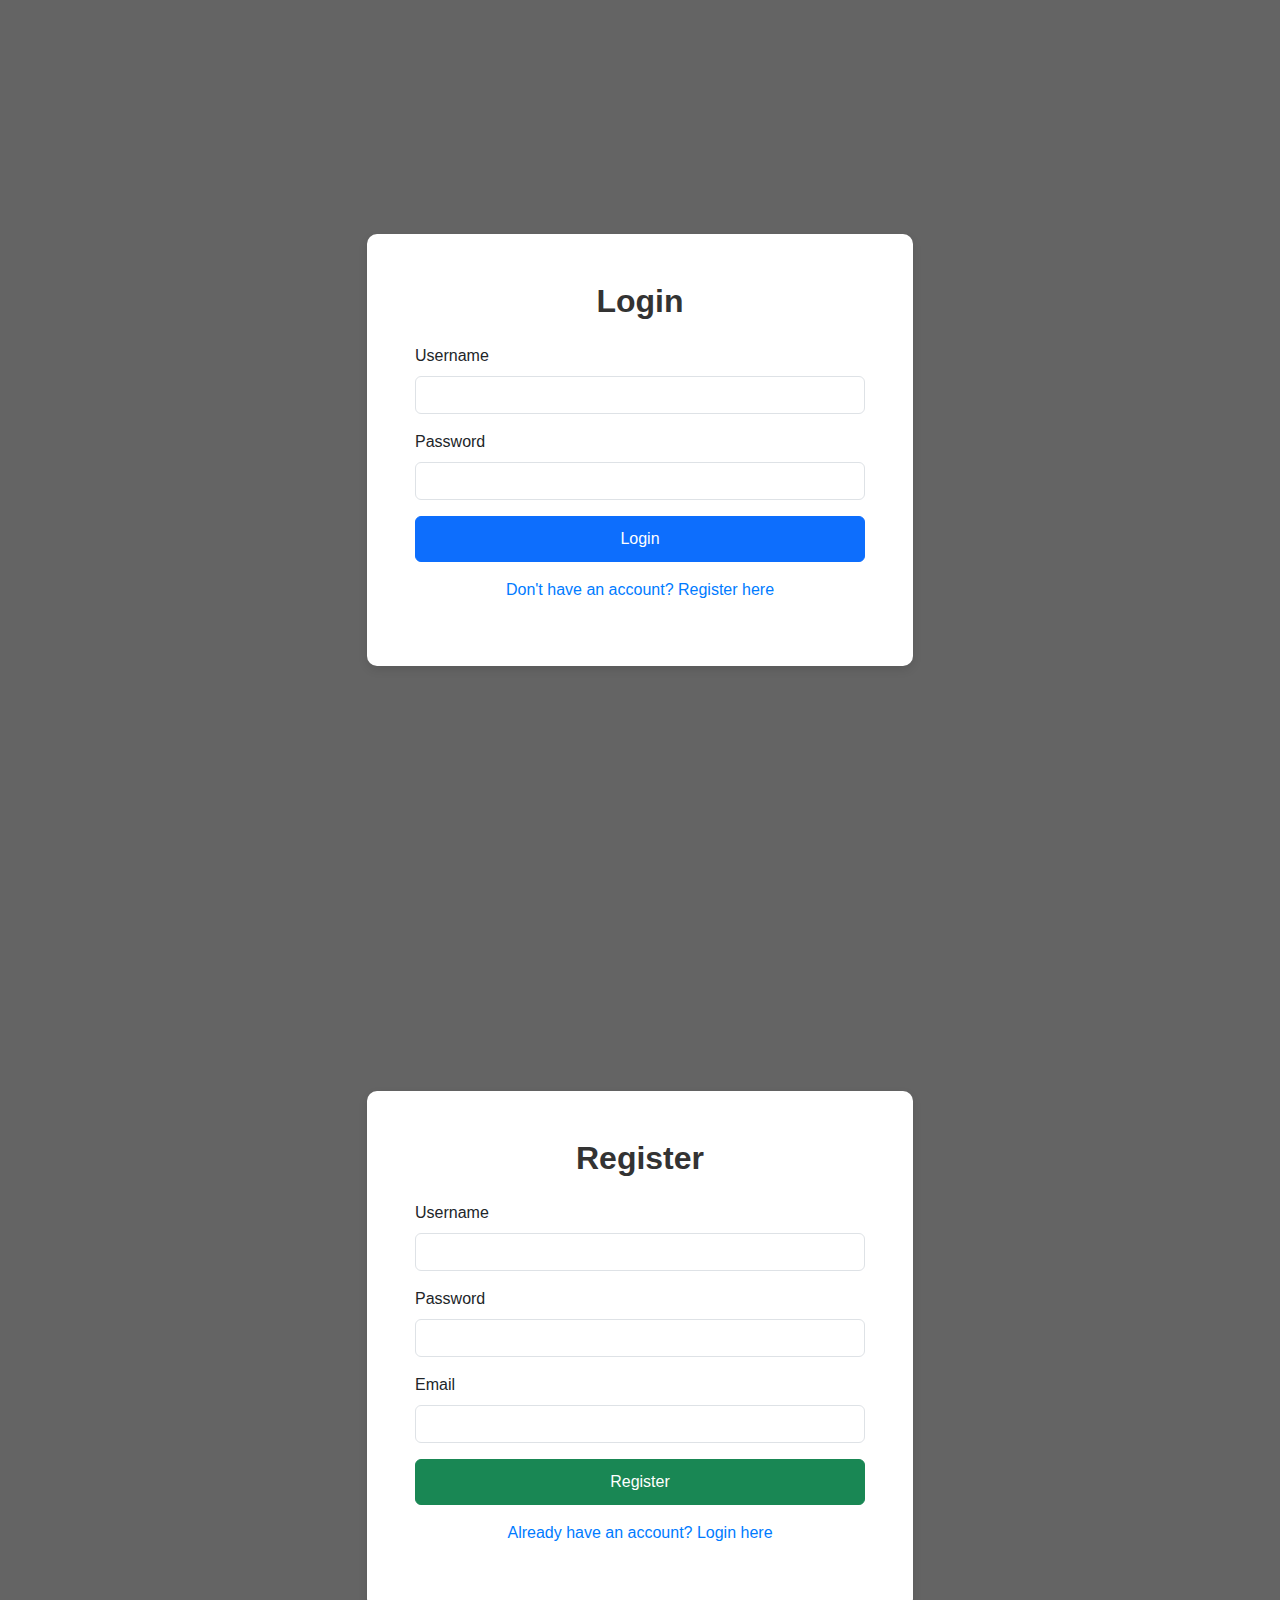
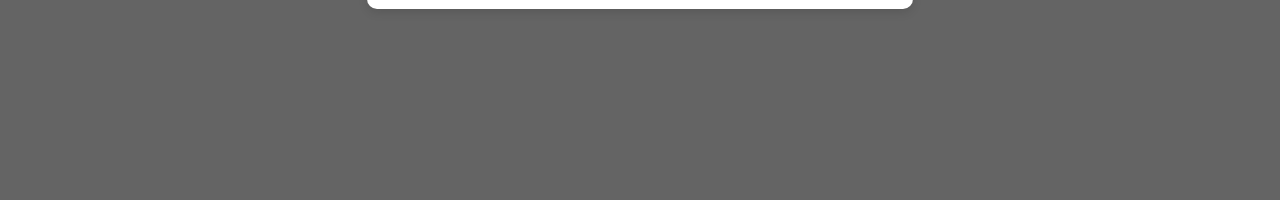
==== login2.html @ 0a098cb2 "Add files via upload" ====
<!DOCTYPE html>
<html lang="en">
<head>
    <meta charset="UTF-8">
    <meta name="viewport" content="width=device-width, initial-scale=1.0">
    <title>Login & Registration Form</title>
    <!-- Bootstrap CSS -->
    <link href="https://cdn.jsdelivr.net/npm/bootstrap@5.3.0-alpha1/dist/css/bootstrap.min.css" rel="stylesheet">
    <link rel="stylesheet" href="stylesheet.css">
</head>
<body>

    <section class="login-section">
        <div class="overlay"></div>
        <div class="container">
            <div class="row justify-content-center">
                <div class="col-md-6">
                    <div class="login-box p-5">
                        <h2 class="text-center mb-4">Login</h2>
                        <form action="index.html" method="post" id="login-form">
                            <div class="mb-3">
                                <label for="username" class="form-label">Username</label>
                                <input type="text" class="form-control" id="username" name="username" required>
                            </div>
                            <div class="mb-3">
                                <label for="password" class="form-label">Password</label>
                                <input type="password" class="form-control" id="password" name="password" required>
                            </div>
                            <button type="submit" class="btn btn-primary w-100" href="index.html">Login</button>
                            <p class="text-center mt-3"><a href="#register-section">Don't have an account? Register here</a></p>
                        </form>
                    </div>
                </div>
            </div>
        </div>
    </section>

    <section class="register-section" id="register-section">
        <div class="overlay"></div>
        <div class="container">
            <div class="row justify-content-center">
                <div class="col-md-6">
                    <div class="register-box p-5">
                        <h2 class="text-center mb-4">Register</h2>
                        <form action="index.html" method="post" id="register-form">
                            <div class="mb-3">
                                <label for="new-username" class="form-label">Username</label>
                                <input type="text" class="form-control" id="new-username" name="username" required>
                            </div>
                            <div class="mb-3">
                                <label for="new-password" class="form-label">Password</label>
                                <input type="password" class="form-control" id="new-password" name="password" required>
                            </div>
                            <div class="mb-3">
                                <label for="email" class="form-label">Email</label>
                                <input type="email" class="form-control" id="email" name="email" required>
                            </div>
                            <button type="submit" class="btn btn-success w-100">Register</button>
                            <p class="text-center mt-3"><a href="#login-section">Already have an account? Login here</a></p>
                        </form>
                    </div>
                </div>
            </div>
        </div>
    </section>

    
    <script src="https://cdn.jsdelivr.net/npm/bootstrap@5.3.0-alpha1/dist/js/bootstrap.bundle.min.js"></script>
    <script src="script.js"></script>
    <script>
        document.getElementById("login-form").addEventListener("submit", function(event) {
            event.preventDefault(); 
            
            const username = document.getElementById("username").value;
            const password = document.getElementById("password").value;
            const errorMessage = document.getElementById("errorMessage");

            console.log("Username:", username, "Password:", password);

            errorMessage.classList.add('d-none');
            errorMessage.textContent = ""; 

            if (username === "" || password === "") {
                errorMessage.textContent = "Please fill in both fields.";
                errorMessage.classList.remove('d-none');
                return; 
            }

           
            if (username === "admin" && password === "password123") {
                console.log("Login successful. Redirecting to index.html...");
            window.location.href = "index.html";

            } else {
                errorMessage.textContent = "Invalid credentials. Please try again.";
                errorMessage.classList.remove('d-none');
            }
        });
    </script>

    </script>
</body>
</html>
---- stylesheet.css ----
/* General Body Styling */
body {
    font-family: 'Poppins', sans-serif;
    background-color: #f9f9f9;
}

/* Login and Register Sections */
.login-section, .register-section {
    height: 100vh;
    background: url('https://img.freepik.com/premium-photo/christian-cross-marble-texture-white-plain-empty-copy-space-background_741309-706.jpg?w=1800') no-repeat center center/cover;
    position: relative;
    display: flex;
    align-items: center;
}

.login-section .overlay, .register-section .overlay {
    position: absolute;
    top: 0;
    left: 0;
    right: 0;
    bottom: 0;
    background: rgba(0, 0, 0, 0.6); /* Dark overlay for contrast */
    z-index: 1;
}

/* Login and Register Boxes */
.login-box, .register-box {
    background-color: white;
    padding: 40px;
    border-radius: 10px;
    box-shadow: 0 4px 10px rgba(0, 0, 0, 0.1);
    position: relative;
    z-index: 2;
}

.login-box h2, .register-box h2 {
    color: #333;
    font-weight: 600;
}

form {
    margin-top: 20px;
}

form .btn {
    padding: 10px;
    font-size: 16px;
}

form p a {
    color: #007bff;
    text-decoration: none;
}

form p a:hover {
    text-decoration: underline;
}
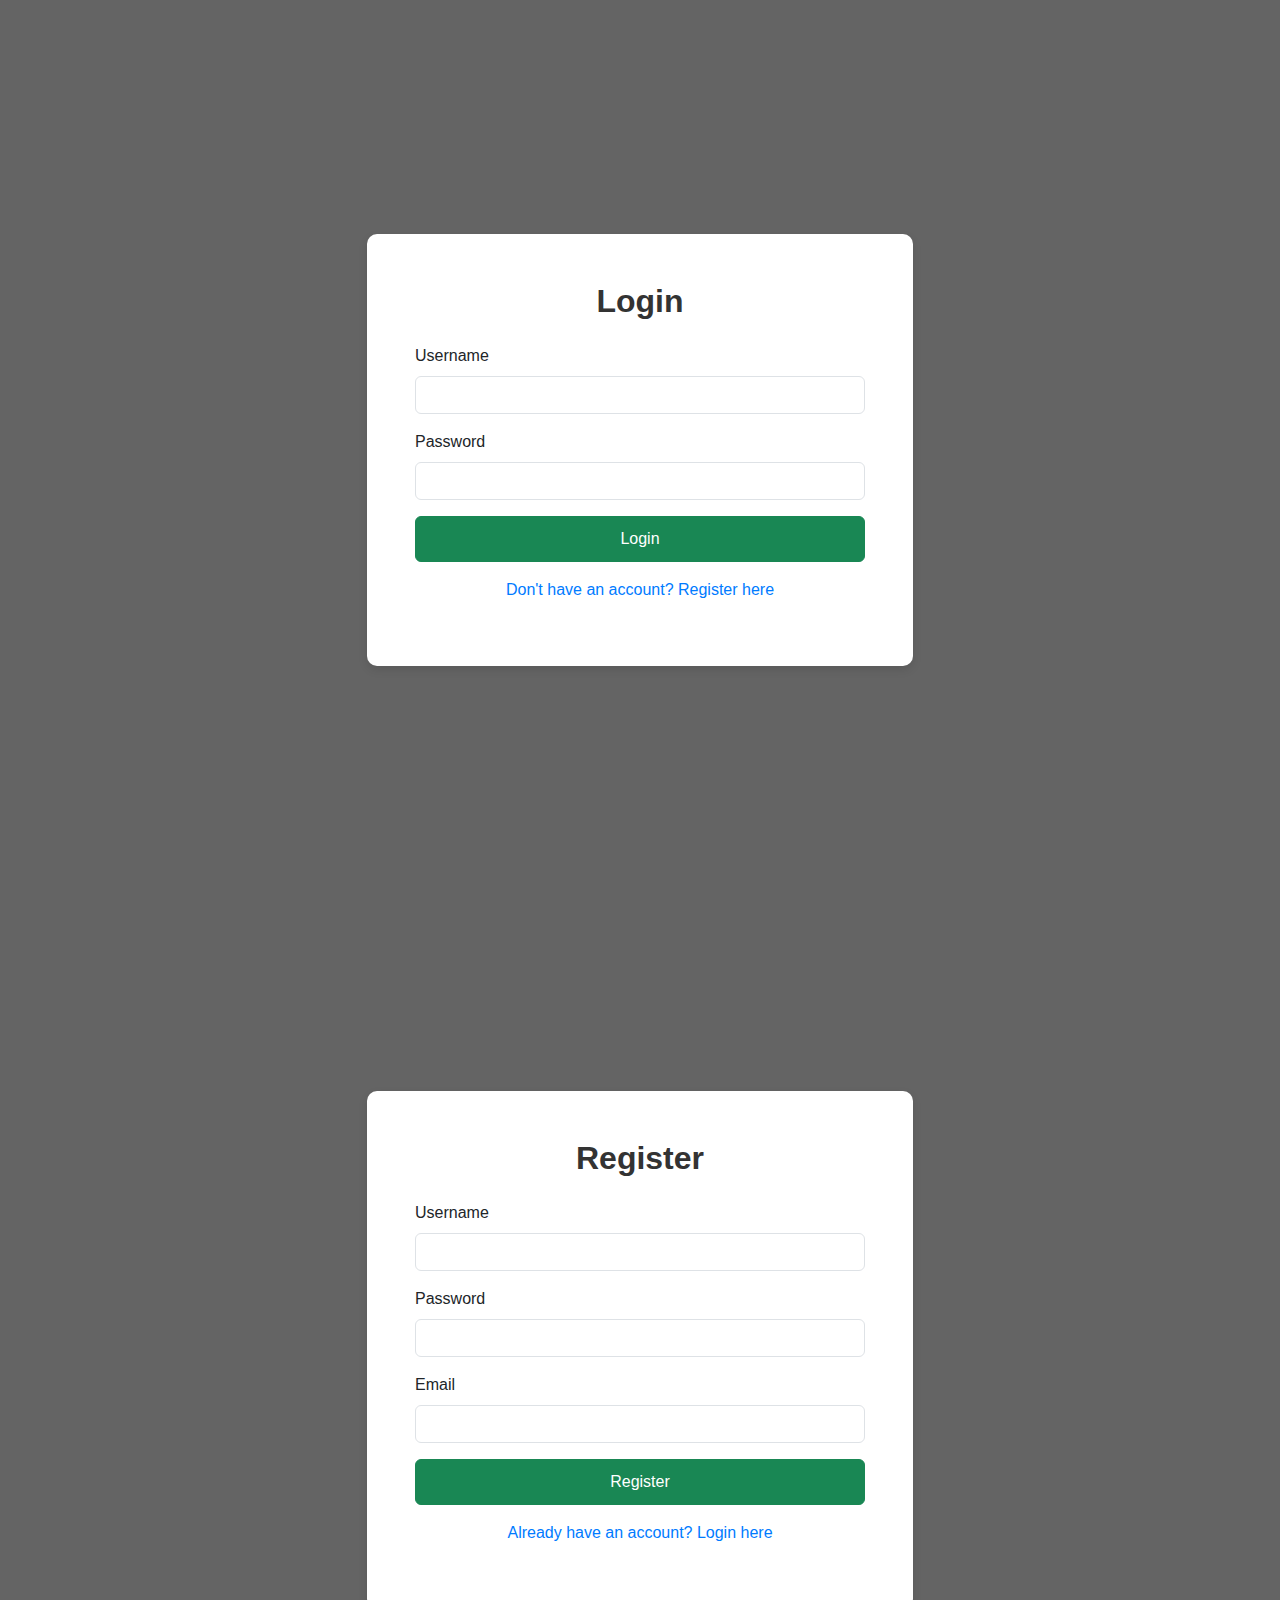
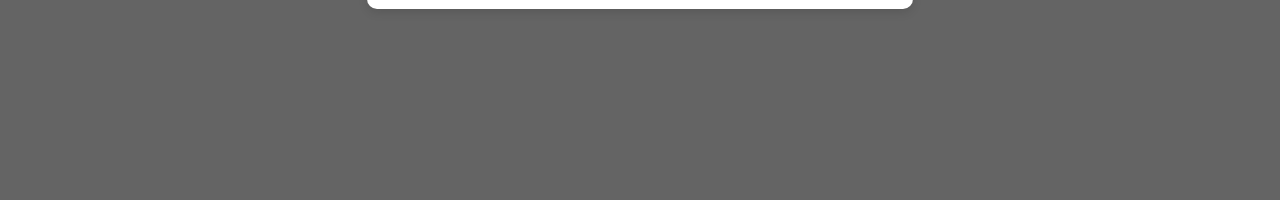
==== commit ee346e46: "Add files via upload" ====
--- a/login2.html
+++ b/login2.html
@@ -4,7 +4,7 @@
     <meta charset="UTF-8">
     <meta name="viewport" content="width=device-width, initial-scale=1.0">
     <title>Login & Registration Form</title>
-    <!-- Bootstrap CSS -->
+    
     <link href="https://cdn.jsdelivr.net/npm/bootstrap@5.3.0-alpha1/dist/css/bootstrap.min.css" rel="stylesheet">
     <link rel="stylesheet" href="stylesheet.css">
 </head>
@@ -26,7 +26,7 @@
                                 <label for="password" class="form-label">Password</label>
                                 <input type="password" class="form-control" id="password" name="password" required>
                             </div>
-                            <button type="submit" class="btn btn-primary w-100" href="index.html">Login</button>
+                            <a type="button" class="btn btn-success w-100" href="index.html" >Login</a>
                             <p class="text-center mt-3"><a href="#register-section">Don't have an account? Register here</a></p>
                         </form>
                     </div>
@@ -55,7 +55,8 @@
                                 <label for="email" class="form-label">Email</label>
                                 <input type="email" class="form-control" id="email" name="email" required>
                             </div>
-                            <button type="submit" class="btn btn-success w-100">Register</button>
+                            <a type="button" class="btn btn-success w-100" href="index.html" >Register </a>
+
                             <p class="text-center mt-3"><a href="#login-section">Already have an account? Login here</a></p>
                         </form>
                     </div>
